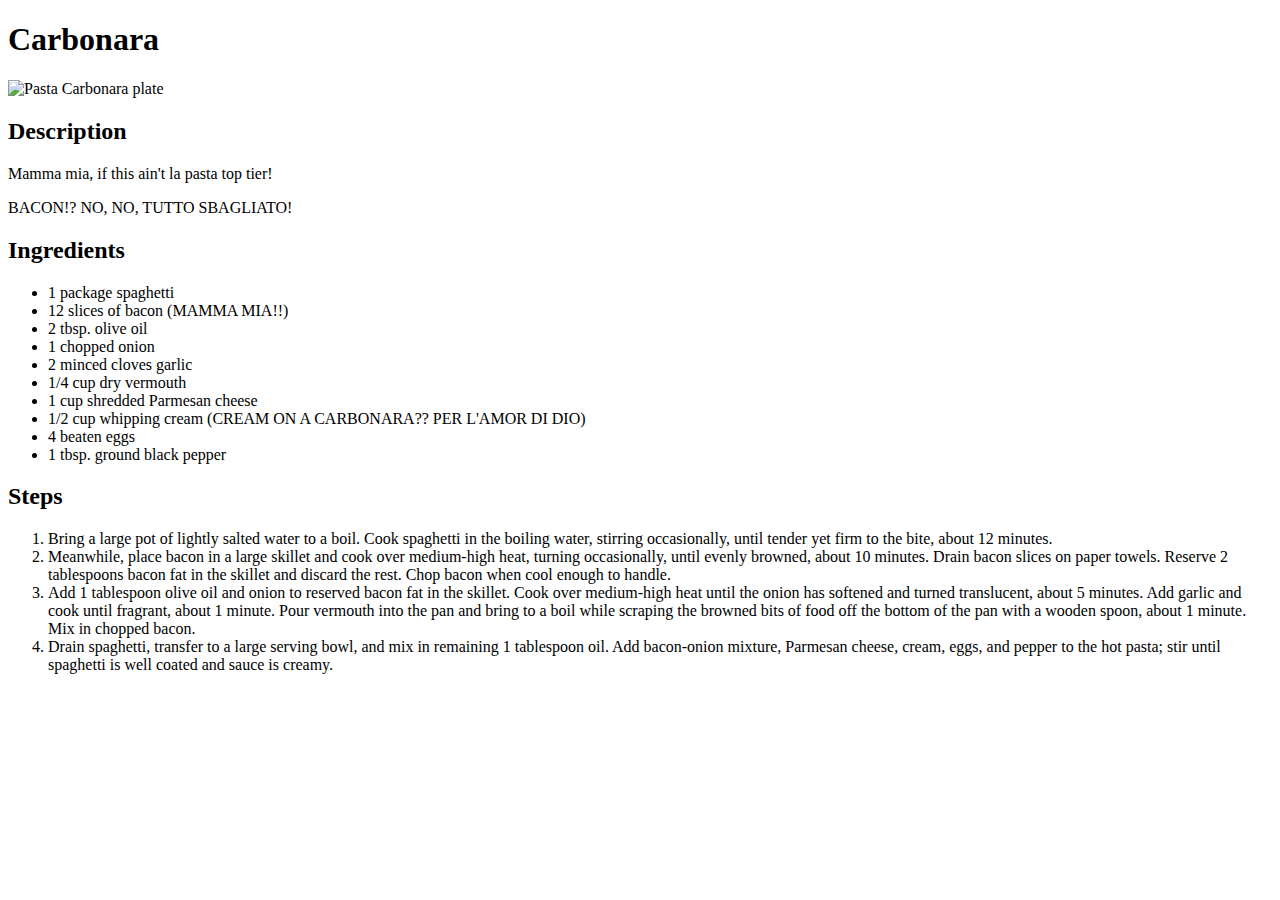
==== recipes/carbonara.html @ eda9ff0e "Add recipe steps" ====
<!DOCTYPE html>
<html lang="en">
  <head>
    <meta charset="UTF-8" />
    <title>Carbonara pasta</title>
  </head>

  <body>
    <h1>Carbonara</h1>
    <img src="../images/carbonara.webp" alt="Pasta Carbonara plate" />
    <h2>Description</h2>
    <p>Mamma mia, if this ain't la pasta top tier!</p>
    <p>BACON!? NO, NO, TUTTO SBAGLIATO!</p>
    <h2>Ingredients</h2>
    <ul>
      <li>1 package spaghetti</li>
      <li>12 slices of bacon (MAMMA MIA!!)</li>
      <li>2 tbsp. olive oil</li>
      <li>1 chopped onion</li>
      <li>2 minced cloves garlic</li>
      <li>1/4 cup dry vermouth</li>
      <li>1 cup shredded Parmesan cheese</li>
      <li>1/2 cup whipping cream (CREAM ON A CARBONARA?? PER L'AMOR DI DIO)</li>
      <li>4 beaten eggs</li>
      <li>1 tbsp. ground black pepper</li>
    </ul>
    <h2>Steps</h2>
    <ol>
      <li>
        Bring a large pot of lightly salted water to a boil. Cook spaghetti in
        the boiling water, stirring occasionally, until tender yet firm to the
        bite, about 12 minutes.
      </li>
      <li>
        Meanwhile, place bacon in a large skillet and cook over medium-high
        heat, turning occasionally, until evenly browned, about 10 minutes.
        Drain bacon slices on paper towels. Reserve 2 tablespoons bacon fat in
        the skillet and discard the rest. Chop bacon when cool enough to handle.
      </li>
      <li>
        Add 1 tablespoon olive oil and onion to reserved bacon fat in the
        skillet. Cook over medium-high heat until the onion has softened and
        turned translucent, about 5 minutes. Add garlic and cook until fragrant,
        about 1 minute. Pour vermouth into the pan and bring to a boil while
        scraping the browned bits of food off the bottom of the pan with a
        wooden spoon, about 1 minute. Mix in chopped bacon.
      </li>
      <li>
        Drain spaghetti, transfer to a large serving bowl, and mix in remaining
        1 tablespoon oil. Add bacon-onion mixture, Parmesan cheese, cream, eggs,
        and pepper to the hot pasta; stir until spaghetti is well coated and
        sauce is creamy.
      </li>
    </ol>
  </body>
</html>
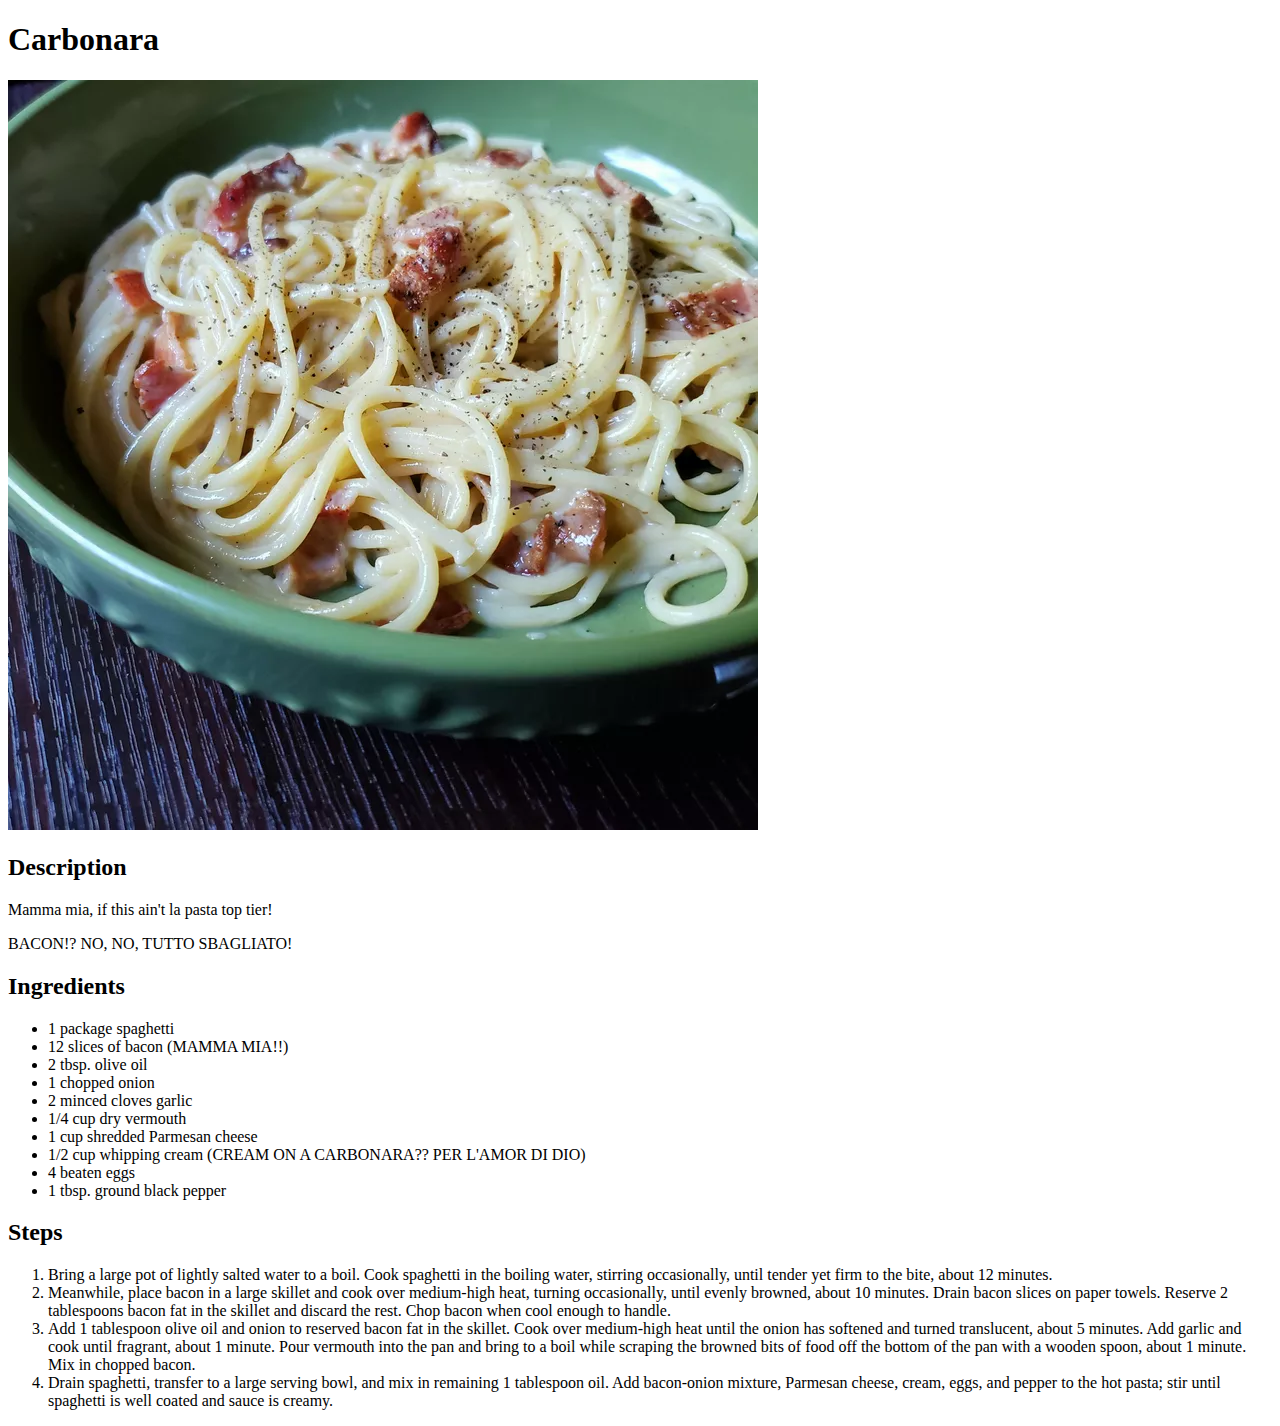
==== commit 9ea9dab3: "Link stylesheet" ====
--- a/recipes/carbonara.html
+++ b/recipes/carbonara.html
@@ -3,6 +3,7 @@
   <head>
     <meta charset="UTF-8" />
     <title>Carbonara pasta</title>
+    <link rel="stylesheet" href="../style.css" />
   </head>
 
   <body>
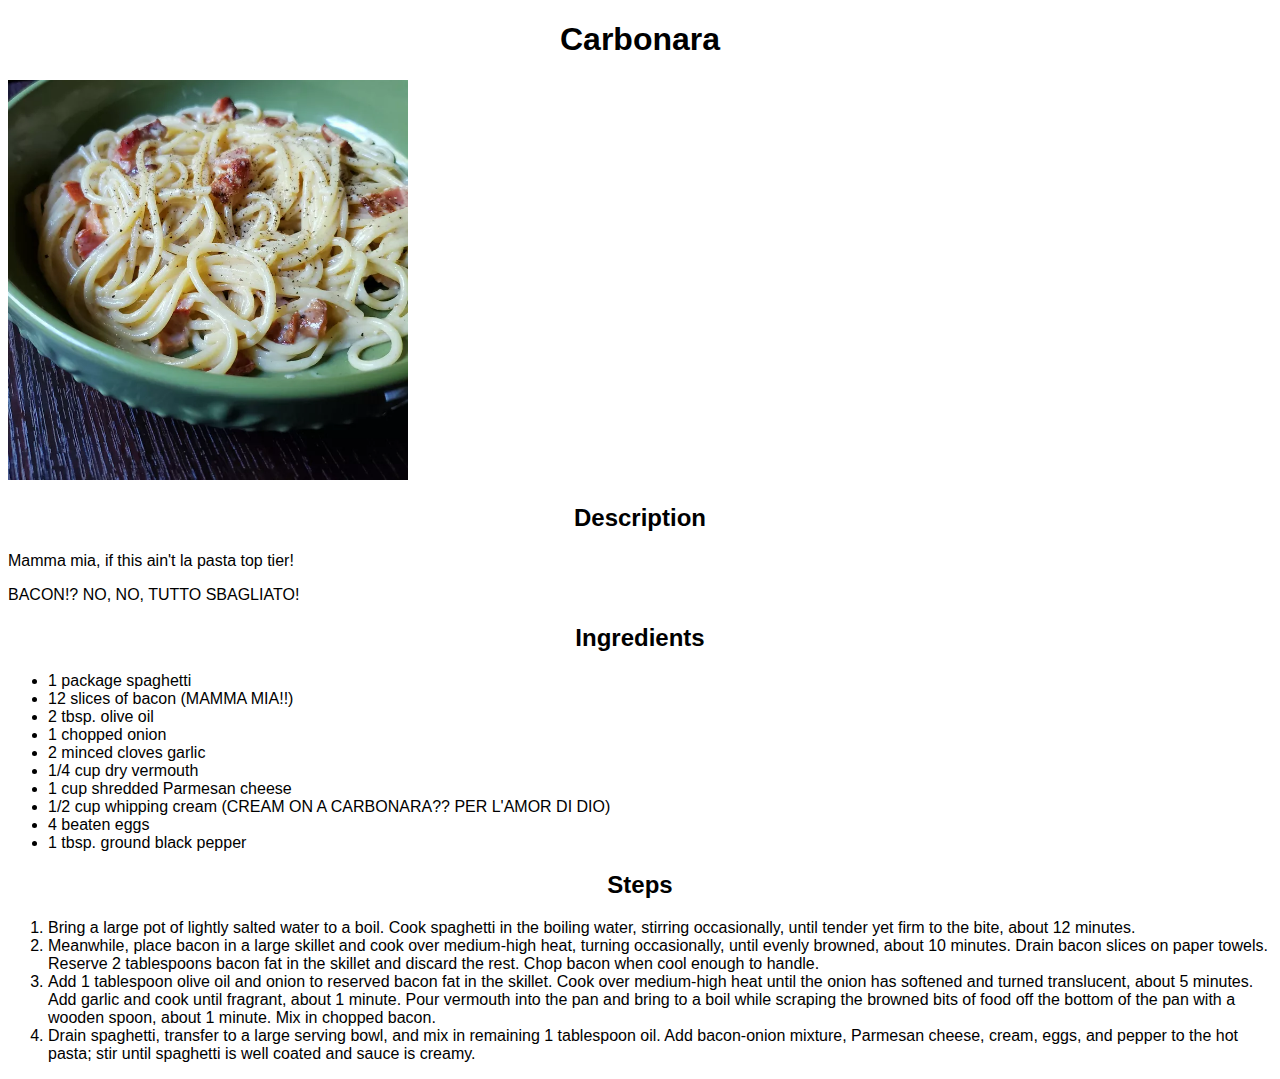
==== commit 5c951bbd: "Add class to recipe titles" ====
--- a/recipes/carbonara.html
+++ b/recipes/carbonara.html
@@ -7,8 +7,8 @@
   </head>
 
   <body>
-    <h1>Carbonara</h1>
-    <img src="../images/carbonara.webp" alt="Pasta Carbonara plate" />
+    <h1 class="recipe_title">Carbonara</h1>
+    <img src="../images/carbonara.webp" alt="Pasta Carbonara plate" class="food_img"/>
     <h2>Description</h2>
     <p>Mamma mia, if this ain't la pasta top tier!</p>
     <p>BACON!? NO, NO, TUTTO SBAGLIATO!</p>
--- a/style.css
+++ b/style.css
@@ -0,0 +1,13 @@
+* {
+    font-family: sans-serif;
+}
+
+h1, h2 {
+    text-align: center;
+}
+
+.food_img {
+    height: 400px;
+    width: auto;
+}
+
